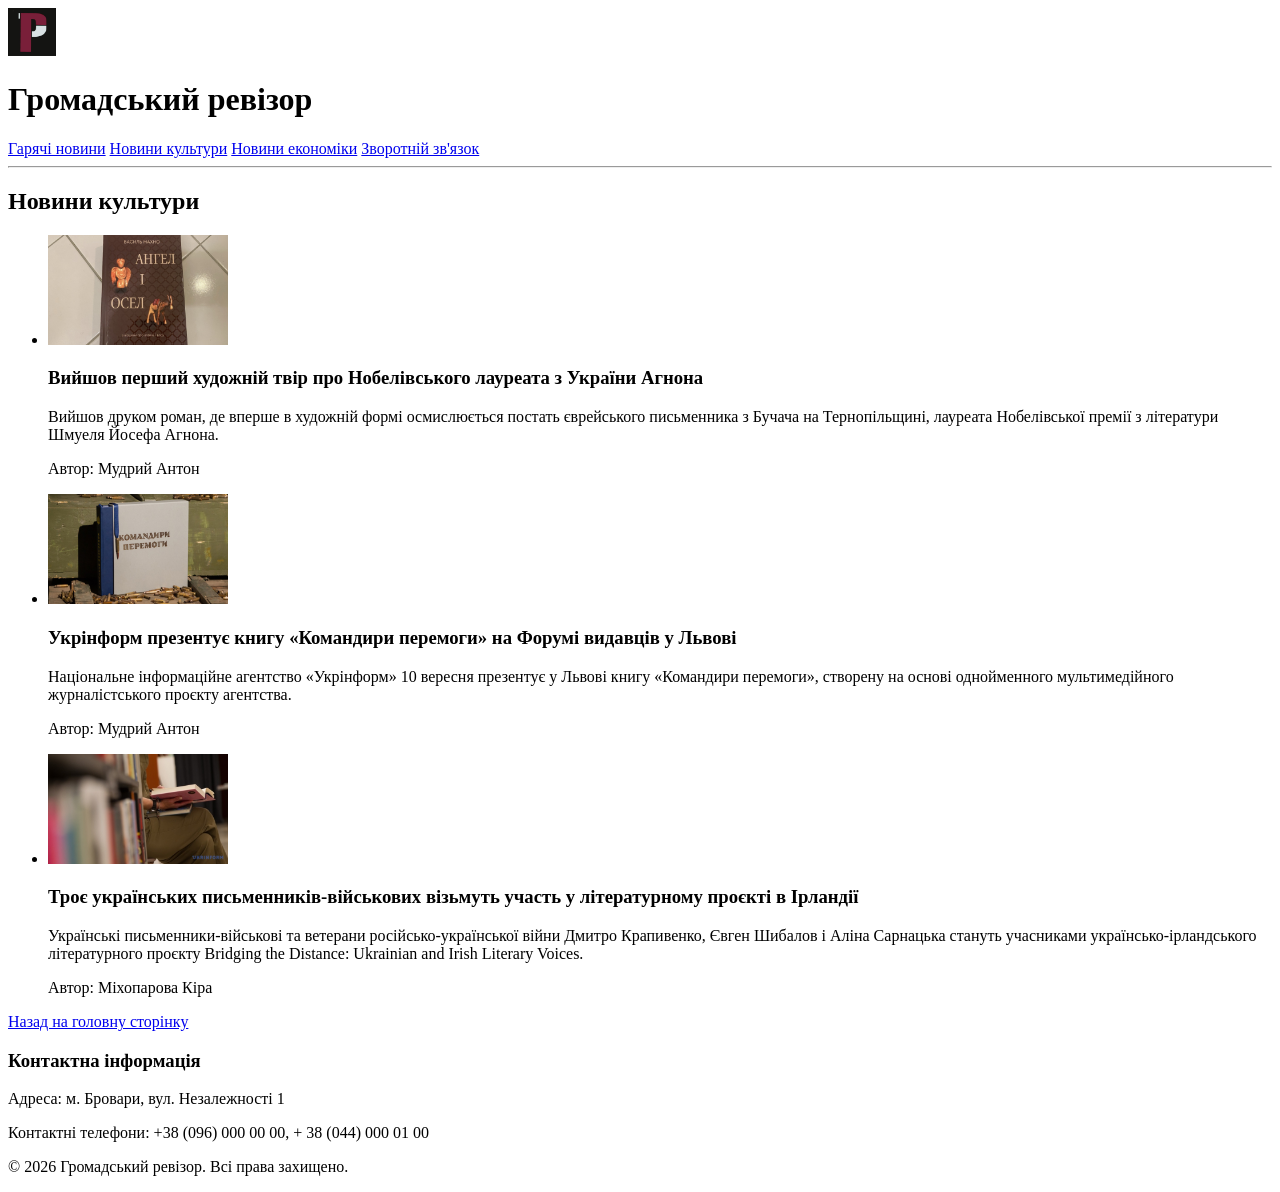
==== culture_news.html @ 60afb07d "Complete html (lab 1)" ====
<!DOCTYPE html>
<html lang="uk">
<head>
    <meta charset="UTF-8">
    <title>Новинний портал "Громадський ревізор" - Новини культури</title>
</head>
<body>
    <header>
        <img src="media/logo.jpg" alt="Логотип новинного порталу Громадський ревізор" width="48" height="48">
        <h1>Громадський ревізор</h1>
        <nav>
            <a href="index.html#hot-news">Гарячі новини</a>
            <a href="culture_news.html">Новини культури</a>
            <a href="index.html#economy-news">Новини економіки</a>
            <a href="feedback.html">Зворотній зв'язок</a>
        </nav>
    </header>
    <hr>
    <main>
        <h2>Новини культури</h2>
        <section>
             <ul>
                <li>
                    <article>
                        <img src="media/news1.png" alt="Книга, на якій написано Ангел і Осел" width="180" height="110">
                        <h3>Вийшов перший художній твір про Нобелівського лауреата з України Агнона</h3>
                        <p>Вийшов друком роман, де вперше в художній формі осмислюється постать єврейського письменника з Бучача на Тернопільщині, лауреата Нобелівської премії з літератури Шмуеля Йосефа Агнона.</p>
                        <p>Автор: Мудрий Антон</p>
                    </article>
                </li>
                <li>
                    <article>
                        <img src="media/news2.jpeg" alt="Книга, на якій написано Командири Перемоги" width="180" height="110">
                        <h3>Укрінформ презентує книгу «Командири перемоги» на Форумі видавців у Львові</h3>
                        <p>Національне інформаційне агентство «Укрінформ» 10 вересня презентує у Львові книгу «Командири перемоги», створену на основі однойменного мультимедійного журналістського проєкту агентства.</p>
                        <p>Автор: Мудрий Антон</p>
                    </article>
                </li>
                <li>
                    <article>
                        <img src="media/news3.jpg" alt="Людина сидить із книжкою в руках" width="180" height="110">
                        <h3>Троє українських письменників-військових візьмуть участь у літературному проєкті в Ірландії</h3>
                        <p>Українські письменники-військові та ветерани російсько-української війни Дмитро Крапивенко, Євген Шибалов і Аліна Сарнацька стануть учасниками українсько-ірландського літературного проєкту Bridging the Distance: Ukrainian and Irish Literary Voices.</p>
                        <p>Автор: Міхопарова Кіра</p>
                    </article>
                </li>
            </ul>
        </section>
          <a href="index.html">Назад на головну сторінку</a>
    </main>
    <footer>
        <section>
            <h3>Контактна інформація</h3>
            <p>Адреса: м. Бровари, вул. Незалежності 1</p>
            <p>Контактні телефони: +38 (096) 000 00 00, + 38 (044) 000 01 00</p>
        </section>
        <p>&copy; 2026 Громадський ревізор. Всі права захищено.</p>
    </footer>
</body>
</html>
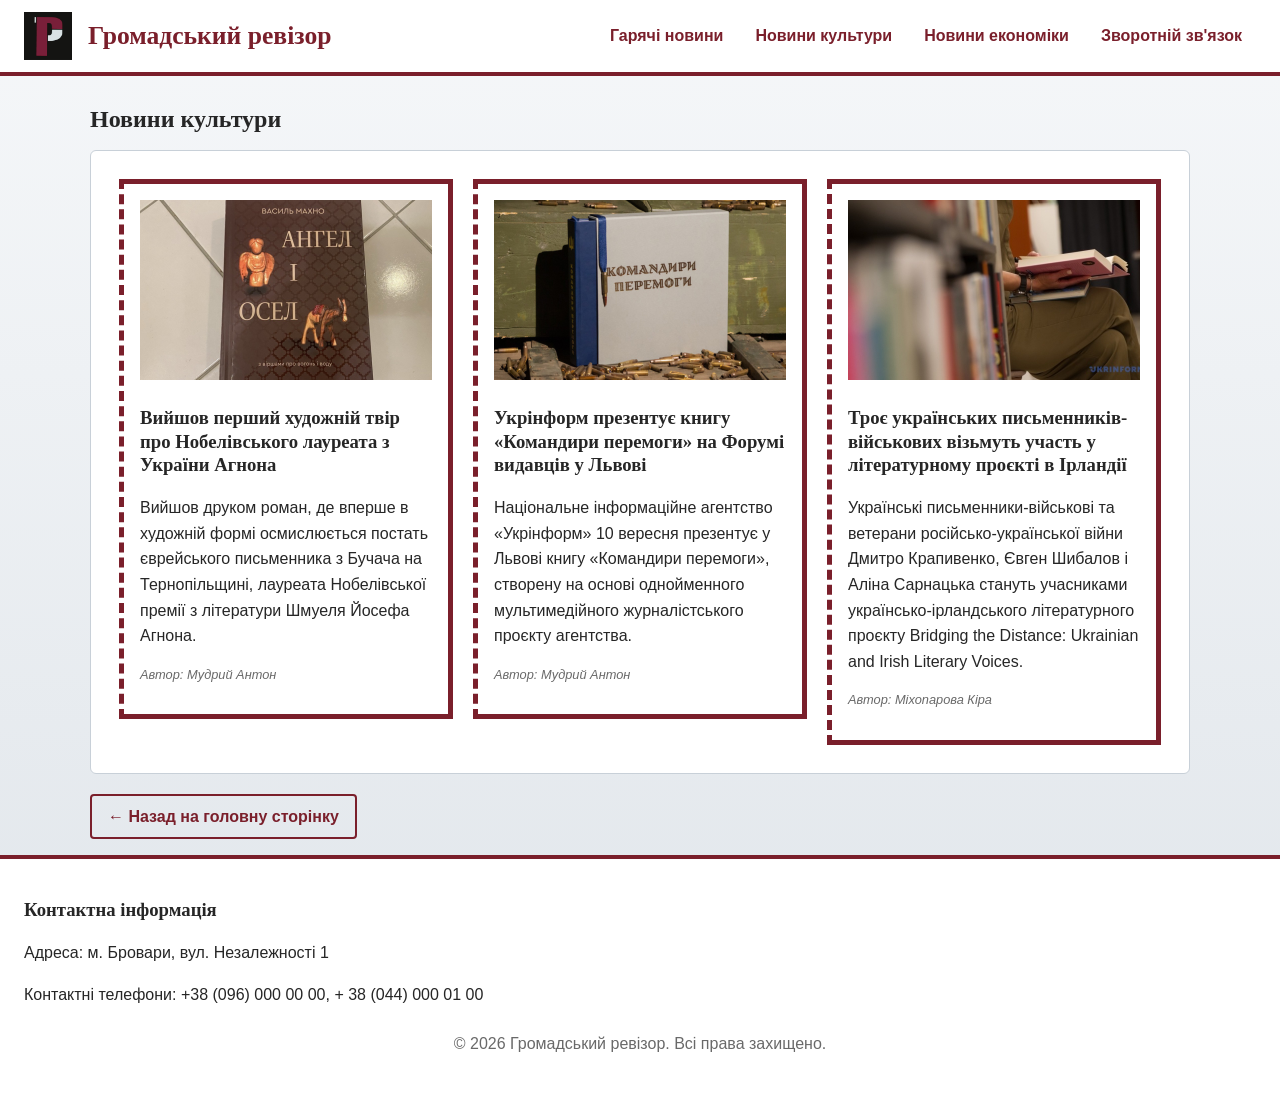
==== commit a0f53205: "Complete css (lab 2)" ====
--- a/culture_news.html
+++ b/culture_news.html
@@ -2,9 +2,12 @@
 <html lang="uk">
 <head>
     <meta charset="UTF-8">
+    <link rel="stylesheet" href="css/base.css">
+    <link rel="stylesheet" href="css/layout.css">
+    <link rel="stylesheet" href="css/cultureNews.css">
     <title>Новинний портал "Громадський ревізор" - Новини культури</title>
 </head>
-<body>
+<body class="page-culture">
     <header>
         <img src="media/logo.jpg" alt="Логотип новинного порталу Громадський ревізор" width="48" height="48">
         <h1>Громадський ревізор</h1>
@@ -46,10 +49,10 @@
                 </li>
             </ul>
         </section>
-          <a href="index.html">Назад на головну сторінку</a>
+        <a href="index.html">Назад на головну сторінку</a>
     </main>
     <footer>
-        <section>
+        <section tabindex="0">
             <h3>Контактна інформація</h3>
             <p>Адреса: м. Бровари, вул. Незалежності 1</p>
             <p>Контактні телефони: +38 (096) 000 00 00, + 38 (044) 000 01 00</p>
--- a/css/base.css
+++ b/css/base.css
@@ -0,0 +1,82 @@
+:root {
+    --accent: #7a1f2b;
+    --soft: hsl(350, 45%, 94%);
+    --line: rgb(200, 208, 216);
+    --head: Georgia, serif;
+    --body: "Segoe UI", Arial, sans-serif;  
+}
+
+* {
+    box-sizing: border-box;
+}
+
+hr {
+    display: none;
+}
+
+:focus { 
+    outline: 2px solid var(--accent); 
+}
+
+img {
+    max-width: 100%;
+}
+
+body {
+    margin: 0;
+    padding: 0 24px;
+    background: linear-gradient(180deg, hsl(210, 25%, 97%), hsl(210, 20%, 91%));
+    background-attachment: fixed;
+    color: hsl(0, 0%, 15%);
+    font: 400 1rem/1.6 var(--body);
+}
+
+h1, h2, h3 {
+    font-family: var(--head);
+    line-height: 1.25;
+}
+
+h2 {
+    margin: 0 0 16px;
+    font-size: 1.5rem;
+}
+
+b {
+    color: var(--accent);
+}
+
+a:link, a:visited {
+    color: var(--accent);
+}
+
+a:hover, a:focus {
+    color: hsl(350, 60%, 15%);
+    text-decoration: none;
+}
+
+a:active {
+    color: darkorange;
+}
+
+a[target="_blank"]::after {
+    content: " \2197";
+    font-size: 0.8em;
+}
+
+main > a {
+    display: inline-block;
+    margin: 8px 0 16px;
+    padding: 8px 16px;
+    border: 2px solid var(--accent);
+    border-radius: 4px;
+    font-weight: 600;
+    text-decoration: none;
+}
+ 
+main > a::before {
+    content: "\2190  ";
+}
+
+main > a:hover {
+    background: var(--soft);
+}
--- a/css/layout.css
+++ b/css/layout.css
@@ -0,0 +1,97 @@
+header {
+    display: grid;
+    grid-template-columns: 48px 1fr auto;
+    align-items: center;
+    gap: 16px;
+    padding: 12px 24px;
+    background: white;
+    border-bottom: 4px solid var(--accent);
+    z-index: 100;
+}
+
+header > h1 {
+    margin: 0 auto 0 0;
+    color: var(--accent);
+    font-size: 1.6rem;
+}
+
+header > nav {
+    display: flex;
+    gap: 4px;
+}
+
+nav a {
+    padding: 8px 14px; 
+    font-weight: 600; 
+    text-decoration: none;
+    transition: background-color 0.2s, transform 0.2s;
+}
+
+nav a:hover {
+    background-color: var(--soft);
+    transform: translateY(-2px);
+}
+
+.page-home > header {
+    position: absolute;
+    top: 0;
+    left: 0;
+    right: 0;
+}
+
+.page-culture > header {
+    position: fixed;
+    top: 0;
+    left: 0;
+    right: 0;
+}
+
+.page-feedback > header {
+    display: flex;
+    flex-wrap: wrap;
+    align-items: center;
+    gap: 16px;
+    margin: 0 -24px;
+}
+
+main > section, main > article, aside {
+    margin: 12px 0;
+    padding: 28px;
+    background: white;
+    border: 1px solid var(--line);
+    border-radius: 6px;
+}
+
+footer { 
+    margin: 0 -24px; 
+    padding: 20px 24px;
+    background: white;
+    border-top: 4px solid var(--accent);
+}
+ 
+footer > p { 
+    color: dimgray; 
+    text-align: center; 
+}
+ 
+footer > section {
+    width: fit-content;
+    margin-bottom: 24px;
+    transform-origin: left top;
+    transition: transform 0.5s;
+}
+
+footer > section:focus { 
+    transform: scale(1.2); 
+    transition-delay: 3s; 
+}
+
+@media (max-width: 800px) {
+    header {
+        grid-template-columns: 48px 1fr;
+    }
+ 
+    header > nav {
+        grid-column: 1 / -1;
+    }
+}
--- a/css/cultureNews.css
+++ b/css/cultureNews.css
@@ -0,0 +1,55 @@
+.page-culture { 
+    display: grid; 
+    grid-template-columns: minmax(0, 1fr); 
+    padding-top: 104px; 
+}
+
+.page-culture > main { 
+    justify-self: center; 
+    width: min(1100px, 100%); 
+}
+
+.page-culture ul {
+    display: grid;
+    grid-template-columns: repeat(auto-fit, minmax(260px, 1fr));
+    gap: 20px;
+    margin: 0;
+    padding: 0;
+    list-style: none;
+}
+
+.page-culture article {
+    padding: 16px;
+    background: white;
+    border: 5px solid var(--accent);
+    border-left-style: dashed;
+}
+
+.page-culture article img { 
+    width: 100%; 
+    height: 180px; 
+    object-fit: cover; 
+}
+
+.page-culture article img:hover { 
+    animation: negative 0.6s forwards; 
+}
+
+@keyframes negative {
+    to {
+        filter: invert(100%);
+    }
+}
+
+.page-culture article p:last-of-type {
+    color: dimgray;
+    font-size: 0.8rem;
+    font-style: italic;
+    font-weight: 300;
+}
+
+@media (max-width: 800px) {
+    .page-culture {
+        padding-top: 170px;
+    }
+}
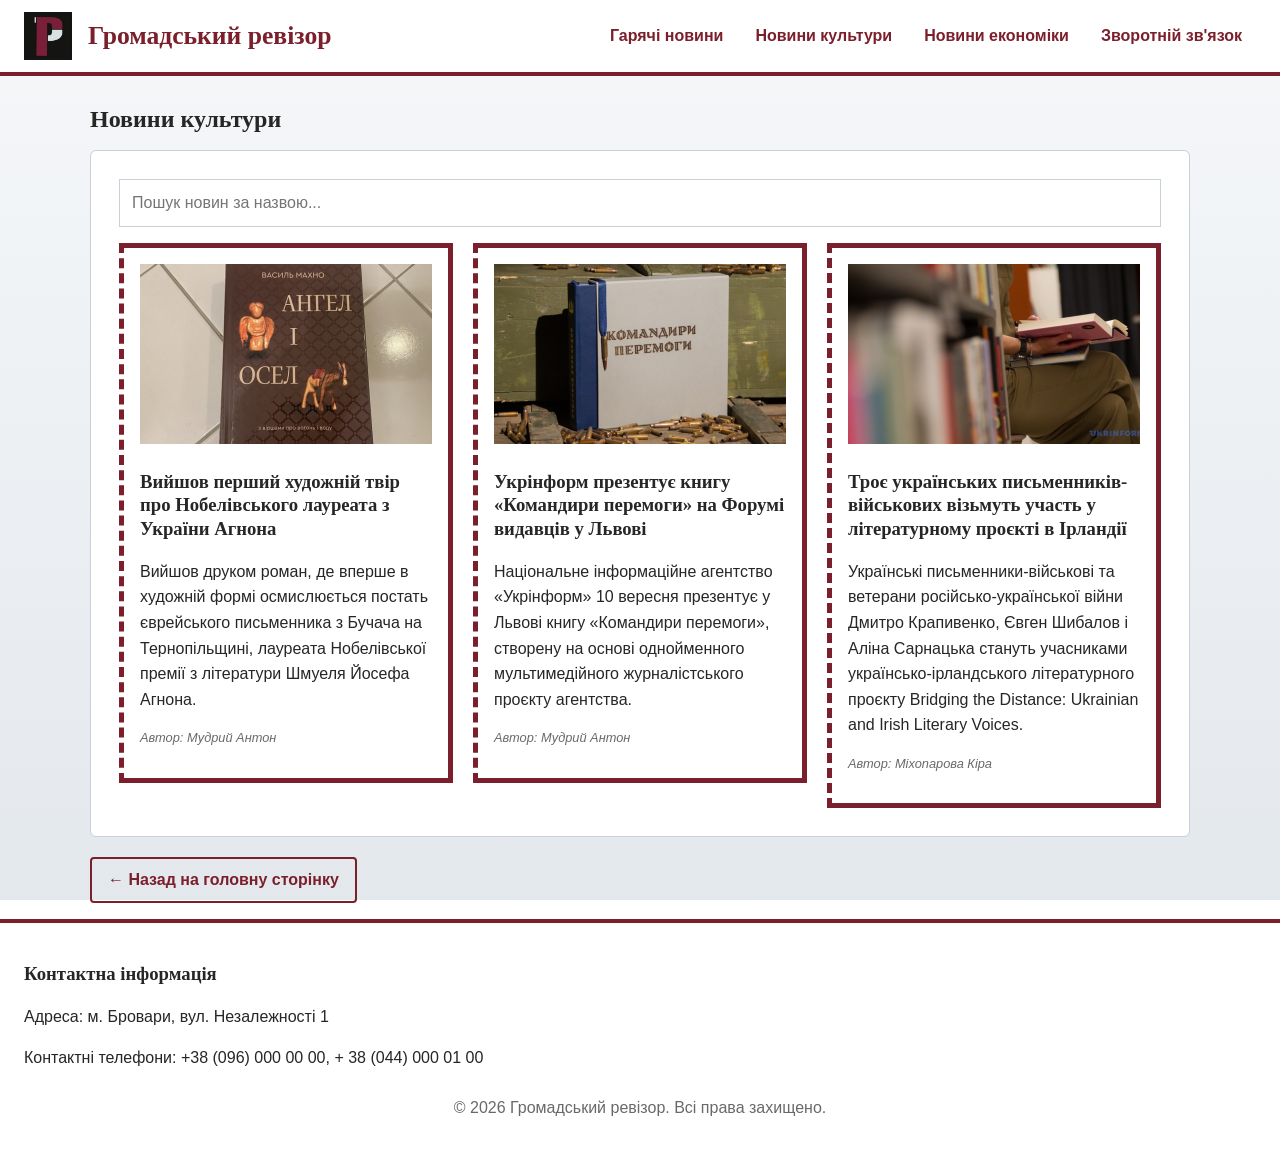
==== commit ee7fe751: "Complete lab 4" ====
--- a/culture_news.html
+++ b/culture_news.html
@@ -24,9 +24,9 @@
         <section>
              <ul>
                 <li>
-                    <article>
+                    <article >
                         <img src="media/news1.png" alt="Книга, на якій написано Ангел і Осел" width="180" height="110">
-                        <h3>Вийшов перший художній твір про Нобелівського лауреата з України Агнона</h3>
+                        <h3 class="important">Вийшов перший художній твір про Нобелівського лауреата з України Агнона</h3>
                         <p>Вийшов друком роман, де вперше в художній формі осмислюється постать єврейського письменника з Бучача на Тернопільщині, лауреата Нобелівської премії з літератури Шмуеля Йосефа Агнона.</p>
                         <p>Автор: Мудрий Антон</p>
                     </article>
@@ -59,5 +59,6 @@
         </section>
         <p>&copy; 2026 Громадський ревізор. Всі права захищено.</p>
     </footer>
+    <script defer src="js/cultureNews.js"></script>
 </body>
 </html>
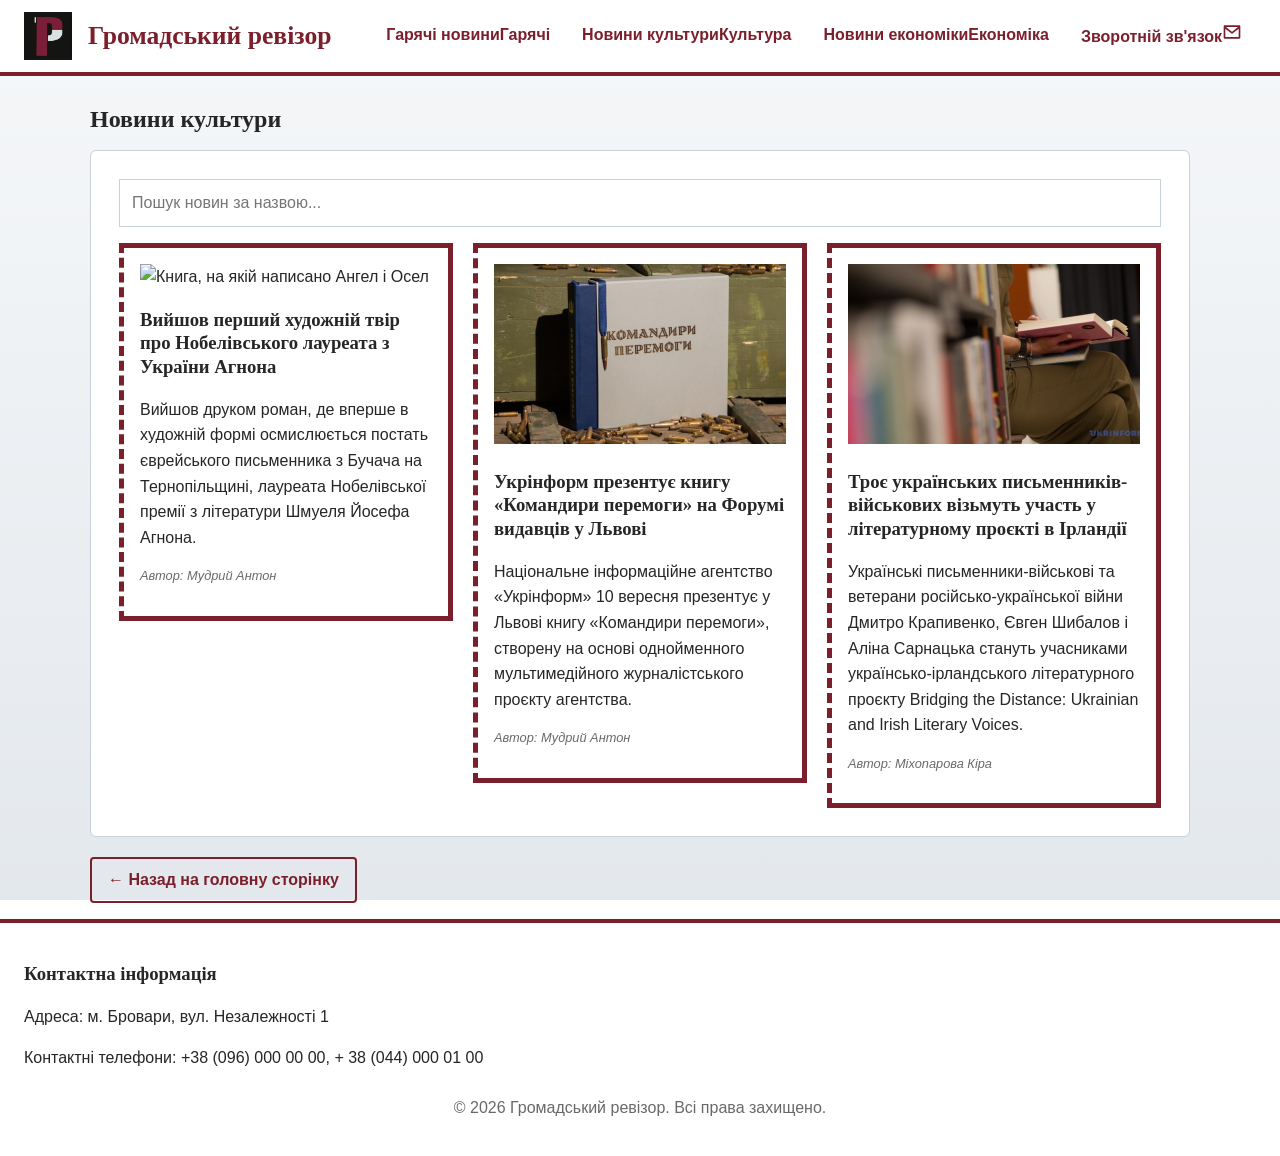
==== commit 2c459a79: "Complete lab 5" ====
--- a/culture_news.html
+++ b/culture_news.html
@@ -2,6 +2,9 @@
 <html lang="uk">
 <head>
     <meta charset="UTF-8">
+    <meta name="viewport" content="width=device-width, initial-scale=1.0">
+    <meta name="description" content="Культури новини">
+    <link rel="stylesheet" href="css/normalize.css">
     <link rel="stylesheet" href="css/base.css">
     <link rel="stylesheet" href="css/layout.css">
     <link rel="stylesheet" href="css/cultureNews.css">
@@ -12,10 +15,10 @@
         <img src="media/logo.jpg" alt="Логотип новинного порталу Громадський ревізор" width="48" height="48">
         <h1>Громадський ревізор</h1>
         <nav>
-            <a href="index.html#hot-news">Гарячі новини</a>
-            <a href="culture_news.html">Новини культури</a>
-            <a href="index.html#economy-news">Новини економіки</a>
-            <a href="feedback.html">Зворотній зв'язок</a>
+            <a href="index.html#hot-news"><span class="full">Гарячі новини</span><span class="short">Гарячі</span></a>
+            <a href="culture_news.html"><span class="full">Новини культури</span><span class="short">Культура</span></a>
+            <a href="index.html#economy-news"><span class="full">Новини економіки</span><span class="short">Економіка</span></a>
+            <a href="feedback.html" class="nav-feedback" title="Зворотній зв'язок" aria-label="Зворотній зв'язок"><span class="full">Зворотній зв'язок</span><span class="short"><svg class="icon" width="20" height="20" viewBox="0 0 24 24" aria-hidden="true" focusable="false"><path d="M3 5h18v14H3z M3 6l9 7 9-7" fill="none" stroke="currentColor" stroke-width="2" stroke-linejoin="round"/></svg></span></a>
         </nav>
     </header>
     <hr>
@@ -25,7 +28,7 @@
              <ul>
                 <li>
                     <article >
-                        <img src="media/news1.png" alt="Книга, на якій написано Ангел і Осел" width="180" height="110">
+                        <img src="media/news1.webp" alt="Книга, на якій написано Ангел і Осел" width="180" height="110">
                         <h3 class="important">Вийшов перший художній твір про Нобелівського лауреата з України Агнона</h3>
                         <p>Вийшов друком роман, де вперше в художній формі осмислюється постать єврейського письменника з Бучача на Тернопільщині, лауреата Нобелівської премії з літератури Шмуеля Йосефа Агнона.</p>
                         <p>Автор: Мудрий Антон</p>
@@ -33,7 +36,7 @@
                 </li>
                 <li>
                     <article>
-                        <img src="media/news2.jpeg" alt="Книга, на якій написано Командири Перемоги" width="180" height="110">
+                        <img src="media/news2.jpeg" alt="Книга, на якій написано Командири Перемоги" width="180" height="110" loading="lazy" decoding="async">
                         <h3>Укрінформ презентує книгу «Командири перемоги» на Форумі видавців у Львові</h3>
                         <p>Національне інформаційне агентство «Укрінформ» 10 вересня презентує у Львові книгу «Командири перемоги», створену на основі однойменного мультимедійного журналістського проєкту агентства.</p>
                         <p>Автор: Мудрий Антон</p>
@@ -41,7 +44,7 @@
                 </li>
                 <li>
                     <article>
-                        <img src="media/news3.jpg" alt="Людина сидить із книжкою в руках" width="180" height="110">
+                        <img src="media/news3.jpg" alt="Людина сидить із книжкою в руках" width="180" height="110" loading="lazy" decoding="async">
                         <h3>Троє українських письменників-військових візьмуть участь у літературному проєкті в Ірландії</h3>
                         <p>Українські письменники-військові та ветерани російсько-української війни Дмитро Крапивенко, Євген Шибалов і Аліна Сарнацька стануть учасниками українсько-ірландського літературного проєкту Bridging the Distance: Ukrainian and Irish Literary Voices.</p>
                         <p>Автор: Міхопарова Кіра</p>
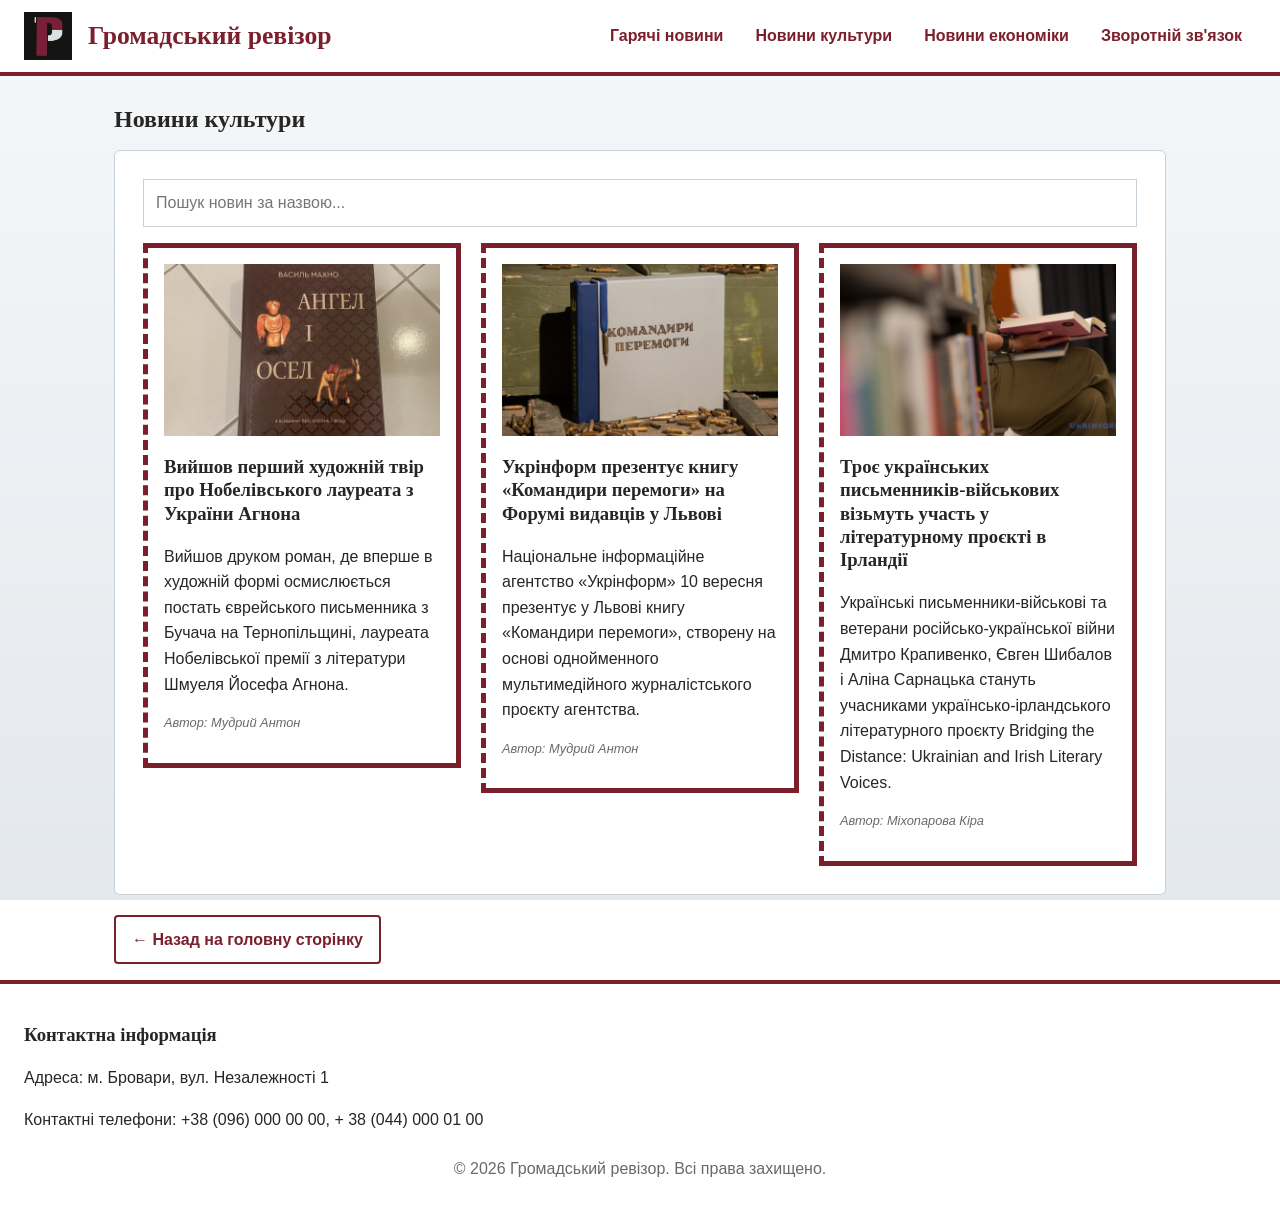
==== commit a2394c2e: "fix" ====
--- a/culture_news.html
+++ b/culture_news.html
@@ -3,7 +3,6 @@
 <head>
     <meta charset="UTF-8">
     <meta name="viewport" content="width=device-width, initial-scale=1.0">
-    <meta name="description" content="Культури новини">
     <link rel="stylesheet" href="css/normalize.css">
     <link rel="stylesheet" href="css/base.css">
     <link rel="stylesheet" href="css/layout.css">
@@ -28,7 +27,7 @@
              <ul>
                 <li>
                     <article >
-                        <img src="media/news1.webp" alt="Книга, на якій написано Ангел і Осел" width="180" height="110">
+                        <img src="media/news1.png" alt="Книга, на якій написано Ангел і Осел" width="180" height="110">
                         <h3 class="important">Вийшов перший художній твір про Нобелівського лауреата з України Агнона</h3>
                         <p>Вийшов друком роман, де вперше в художній формі осмислюється постать єврейського письменника з Бучача на Тернопільщині, лауреата Нобелівської премії з літератури Шмуеля Йосефа Агнона.</p>
                         <p>Автор: Мудрий Антон</p>
@@ -36,7 +35,7 @@
                 </li>
                 <li>
                     <article>
-                        <img src="media/news2.jpeg" alt="Книга, на якій написано Командири Перемоги" width="180" height="110" loading="lazy" decoding="async">
+                        <img src="media/news2.jpeg" alt="Книга, на якій написано Командири Перемоги" width="180" height="110">
                         <h3>Укрінформ презентує книгу «Командири перемоги» на Форумі видавців у Львові</h3>
                         <p>Національне інформаційне агентство «Укрінформ» 10 вересня презентує у Львові книгу «Командири перемоги», створену на основі однойменного мультимедійного журналістського проєкту агентства.</p>
                         <p>Автор: Мудрий Антон</p>
@@ -44,7 +43,7 @@
                 </li>
                 <li>
                     <article>
-                        <img src="media/news3.jpg" alt="Людина сидить із книжкою в руках" width="180" height="110" loading="lazy" decoding="async">
+                        <img src="media/news3.jpg" alt="Людина сидить із книжкою в руках" width="180" height="110">
                         <h3>Троє українських письменників-військових візьмуть участь у літературному проєкті в Ірландії</h3>
                         <p>Українські письменники-військові та ветерани російсько-української війни Дмитро Крапивенко, Євген Шибалов і Аліна Сарнацька стануть учасниками українсько-ірландського літературного проєкту Bridging the Distance: Ukrainian and Irish Literary Voices.</p>
                         <p>Автор: Міхопарова Кіра</p>
--- a/css/base.css
+++ b/css/base.css
@@ -3,10 +3,18 @@
     --soft: hsl(350, 45%, 94%);
     --line: rgb(200, 208, 216);
     --head: Georgia, serif;
-    --body: "Segoe UI", Arial, sans-serif;  
+    --body: "Segoe UI", Arial, sans-serif;
+    --gutter: 24px;
+}
+
+html {
+    -webkit-text-size-adjust: 100%;
+    -moz-text-size-adjust: 100%;
+    text-size-adjust: 100%;
 }
 
 * {
+    -webkit-box-sizing: border-box;
     box-sizing: border-box;
 }
 
@@ -20,15 +28,21 @@
 
 img {
     max-width: 100%;
+    height: auto;
 }
 
 body {
     margin: 0;
-    padding: 0 24px;
+    padding: 0;
+    background: -webkit-linear-gradient(top, hsl(210, 25%, 97%), hsl(210, 20%, 91%));
     background: linear-gradient(180deg, hsl(210, 25%, 97%), hsl(210, 20%, 91%));
     background-attachment: fixed;
     color: hsl(0, 0%, 15%);
     font: 400 1rem/1.6 var(--body);
+}
+
+main, footer {
+    overflow-wrap: break-word;
 }
 
 h1, h2, h3 {
@@ -66,7 +80,7 @@
 main > a {
     display: inline-block;
     margin: 8px 0 16px;
-    padding: 8px 16px;
+    padding: 10px 16px;
     border: 2px solid var(--accent);
     border-radius: 4px;
     font-weight: 600;
@@ -79,4 +93,10 @@
 
 main > a:hover {
     background: var(--soft);
+}
+
+@media (hover: none) and (pointer: coarse) {
+    body {
+        background-attachment: scroll;
+    }
 }
--- a/css/layout.css
+++ b/css/layout.css
@@ -3,7 +3,7 @@
     grid-template-columns: 48px 1fr auto;
     align-items: center;
     gap: 16px;
-    padding: 12px 24px;
+    padding: 12px var(--gutter);
     background: white;
     border-bottom: 4px solid var(--accent);
     z-index: 100;
@@ -16,7 +16,11 @@
 }
 
 header > nav {
+    display: -webkit-box;
+    display: -ms-flexbox;
     display: flex;
+    -ms-flex-wrap: wrap;
+    flex-wrap: wrap;
     gap: 4px;
 }
 
@@ -24,11 +28,14 @@
     padding: 8px 14px; 
     font-weight: 600; 
     text-decoration: none;
+    -webkit-transition: background-color 0.2s, -webkit-transform 0.2s;
     transition: background-color 0.2s, transform 0.2s;
 }
 
 nav a:hover {
     background-color: var(--soft);
+    -webkit-transform: translateY(-2px);
+    -ms-transform: translateY(-2px);
     transform: translateY(-2px);
 }
 
@@ -47,11 +54,18 @@
 }
 
 .page-feedback > header {
+    display: -webkit-box;
+    display: -ms-flexbox;
     display: flex;
+    -ms-flex-wrap: wrap;
     flex-wrap: wrap;
     align-items: center;
     gap: 16px;
-    margin: 0 -24px;
+}
+
+main {
+    padding-left: var(--gutter);
+    padding-right: var(--gutter);
 }
 
 main > section, main > article, aside {
@@ -63,8 +77,8 @@
 }
 
 footer { 
-    margin: 0 -24px; 
-    padding: 20px 24px;
+    margin: 0; 
+    padding: 20px var(--gutter);
     background: white;
     border-top: 4px solid var(--accent);
 }
@@ -73,25 +87,125 @@
     color: dimgray; 
     text-align: center; 
 }
+
+nav .short {
+    display: none;
+}
+
+nav .icon {
+    display: block;
+}
  
 footer > section {
+    width: -webkit-fit-content;
+    width: -moz-fit-content;
     width: fit-content;
+    max-width: 100%;
     margin-bottom: 24px;
+    -webkit-transform-origin: left top;
+    -ms-transform-origin: left top;
     transform-origin: left top;
+    -webkit-transition: -webkit-transform 0.5s;
     transition: transform 0.5s;
 }
 
 footer > section:focus { 
+    -webkit-transform: scale(1.2);
+    -ms-transform: scale(1.2);
     transform: scale(1.2); 
+    -webkit-transition-delay: 3s;
     transition-delay: 3s; 
 }
 
-@media (max-width: 800px) {
+@media (max-width: 1024px) {
     header {
         grid-template-columns: 48px 1fr;
     }
- 
+
     header > nav {
         grid-column: 1 / -1;
     }
+
+    .page-home > header,
+    .page-culture > header {
+        position: static;
+    }
+
+    nav a {
+        padding: 10px 14px;
+    }
+}
+
+@media (max-width: 600px) {
+    :root {
+        --gutter: 12px;
+    }
+
+    header {
+        gap: 12px;
+    }
+
+    header > h1 {
+        font-size: 1.25rem;
+    }
+
+    main > section, main > article, aside {
+        padding: 16px;
+    }
+
+    header > nav {
+        -ms-flex-wrap: nowrap;
+        flex-wrap: nowrap;
+        gap: 0;
+        border-top: 1px solid var(--line);
+    }
+
+    header > nav > a,
+    header > nav > div {
+        -webkit-box-flex: 1;
+        -ms-flex: 1 1 auto;
+        flex: 1 1 auto;
+        text-align: center;
+        white-space: nowrap;
+    }
+
+    header > nav a {
+        padding: 10px 8px;
+    }
+
+    nav .full {
+        display: none;
+    }
+
+    nav .short {
+        display: inline;
+    }
+
+    header > nav > a.nav-feedback {
+        display: -webkit-box;
+        display: -ms-flexbox;
+        display: flex;
+        -webkit-box-align: center;
+        -ms-flex-align: center;
+        align-items: center;
+        -webkit-box-pack: center;
+        -ms-flex-pack: center;
+        justify-content: center;
+        -webkit-box-flex: 0;
+        -ms-flex: 0 0 auto;
+        flex: 0 0 auto;
+        padding: 10px 14px;
+    }
+
+    .page-feedback > header > nav {
+        -webkit-box-flex: 1;
+        -ms-flex: 1 1 100%;
+        flex: 1 1 100%;
+    }
+
+    footer > section:focus {
+        -webkit-transform: scale(1.04);
+        -ms-transform: scale(1.04);
+        transform: scale(1.04);
+    }
 }
--- a/css/cultureNews.css
+++ b/css/cultureNews.css
@@ -11,7 +11,7 @@
 
 .page-culture ul {
     display: grid;
-    grid-template-columns: repeat(auto-fit, minmax(260px, 1fr));
+    grid-template-columns: repeat(auto-fill, minmax(min(300px, 100%), 1fr));
     gap: 20px;
     margin: 0;
     padding: 0;
@@ -26,17 +26,29 @@
 }
 
 .page-culture article img { 
+    display: block;
     width: 100%; 
-    height: 180px; 
+    height: auto;
+    aspect-ratio: 16 / 10;
+    -o-object-fit: cover;
     object-fit: cover; 
 }
 
 .page-culture article img:hover { 
+    -webkit-animation: negative 0.6s forwards;
     animation: negative 0.6s forwards; 
+}
+
+@-webkit-keyframes negative {
+    to {
+        -webkit-filter: invert(100%);
+        filter: invert(100%);
+    }
 }
 
 @keyframes negative {
     to {
+        -webkit-filter: invert(100%);
         filter: invert(100%);
     }
 }
@@ -48,8 +60,37 @@
     font-weight: 300;
 }
 
-@media (max-width: 800px) {
+@media (max-width: 1024px) {
     .page-culture {
-        padding-top: 170px;
+        padding-top: 0;
+    }
+
+    .page-culture > main {
+        padding-top: 20px;
+    }
+}
+
+@media (min-width: 601px) and (max-width: 1024px) {
+    .page-culture article h3 {
+        font-size: 1.3rem;
+    }
+
+    .page-culture article p {
+        font-size: 1.1rem;
+    }
+
+    .page-culture article p:last-of-type {
+        font-size: 1rem;
+    }
+}
+
+@media (max-width: 600px) {
+    .page-culture article {
+        padding: 12px;
+        border-width: 3px;
+    }
+
+    .page-culture article h3 {
+        font-size: 1.15rem;
     }
 }
